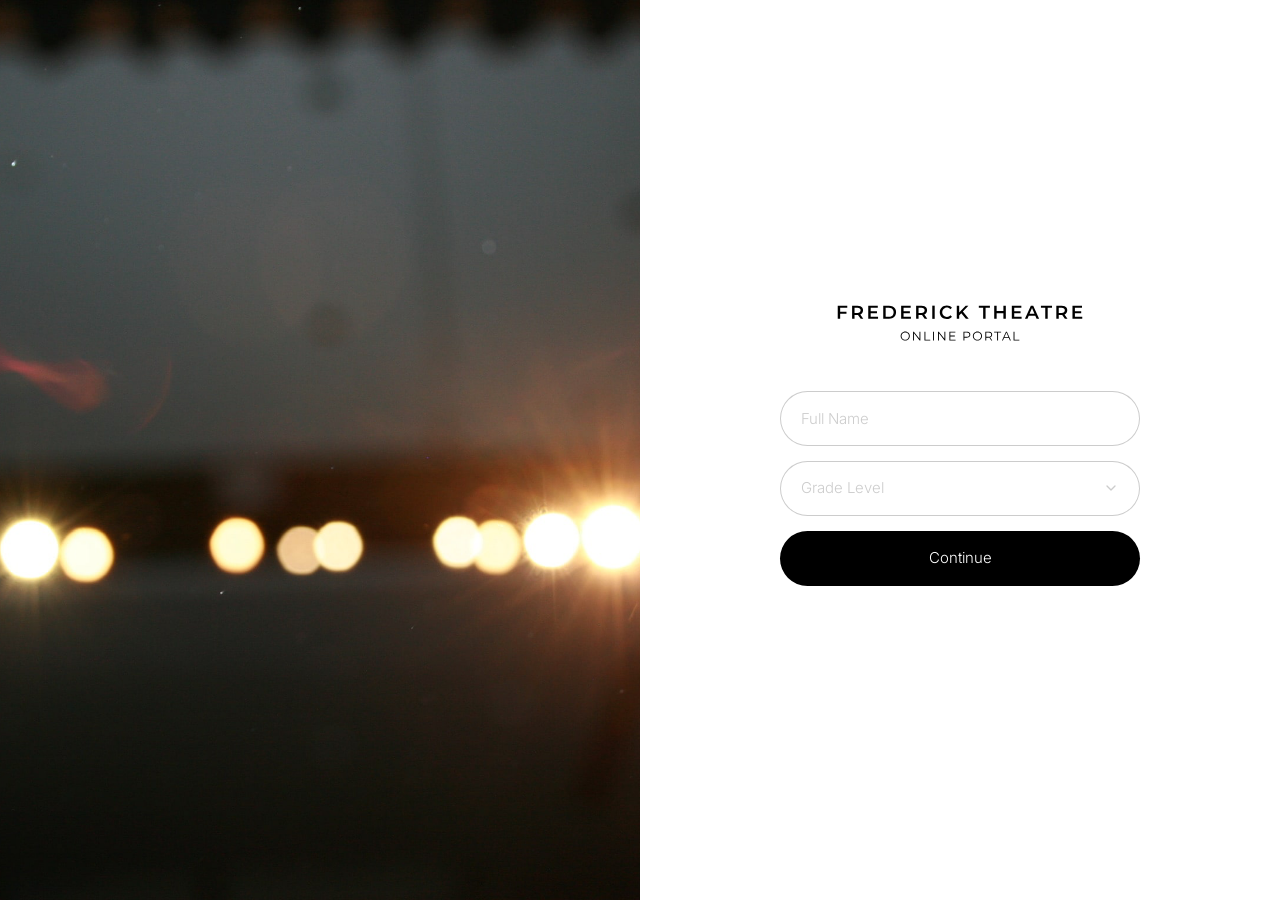
==== actors/index.html @ 8797bf6d "Ready for style" ====
<!DOCTYPE html>
<html lang="en">
<head>
    <meta charset="UTF-8">
    <meta name="viewport" content="width=device-width, initial-scale=1.0">
    <title>Frederick Theatre Online Portal</title>
    <meta name="description" content="Track being on time to performances, and see the schedule for the day">
    <link rel="stylesheet" href="../styles.css">
    <link rel="icon" type="image/svg+xml" href="https://raw.githubusercontent.com/beanboi-svg/4391/main/assets/favicon.svg">
    <meta property="og:image" content="https://raw.githubusercontent.com/beanboi-svg/4391/main/assets/open-graph.png">
    <script src="logic.js"></script>
</head>
<body>
    <div class="actor-image"></div>
    <div class="main">
        <svg width="250" height="36" viewBox="0 0 360 53" fill="none" xmlns="http://www.w3.org/2000/svg">
            <path fill-rule="evenodd" clip-rule="evenodd" d="M24.5448 13.281L24.7292 13.4799V13.0918L24.5448 13.281Z" fill="black"/>
            <path fill-rule="evenodd" clip-rule="evenodd" d="M118.807 13.281L118.991 13.4799V13.0918L118.807 13.281Z" fill="black"/>
            <path fill-rule="evenodd" clip-rule="evenodd" d="M325.203 13.281L325.387 13.4799V13.0918L325.203 13.281Z" fill="black"/>
            <path fill-rule="evenodd" clip-rule="evenodd" d="M186.463 47.5688V47.4579L186.412 47.5126L186.463 47.5688Z" fill="black"/>
            <path d="M205.692 52.3C204.727 52.3 203.83 52.1398 202.999 51.8195C202.181 51.4868 201.467 51.0248 200.856 50.4334C200.258 49.8297 199.788 49.1335 199.446 48.345C199.116 47.5441 198.951 46.6693 198.951 45.7206C198.951 44.7719 199.116 43.9033 199.446 43.1148C199.788 42.3139 200.258 41.6178 200.856 41.0264C201.467 40.4226 202.181 39.9606 202.999 39.6403C203.817 39.3076 204.715 39.1413 205.692 39.1413C206.657 39.1413 207.548 39.3076 208.366 39.6403C209.184 39.9606 209.893 40.4165 210.491 41.0079C211.101 41.5993 211.572 42.2954 211.901 43.0963C212.243 43.8971 212.414 44.7719 212.414 45.7206C212.414 46.6693 212.243 47.5441 211.901 48.345C211.572 49.1459 211.101 49.842 210.491 50.4334C209.893 51.0248 209.184 51.4868 208.366 51.8195C207.548 52.1398 206.657 52.3 205.692 52.3ZM205.692 51.0802C206.461 51.0802 207.169 50.9509 207.817 50.6921C208.476 50.4211 209.044 50.0453 209.52 49.5648C210.009 49.0719 210.387 48.5052 210.656 47.8645C210.924 47.2115 211.059 46.4969 211.059 45.7206C211.059 44.9444 210.924 44.236 210.656 43.5953C210.387 42.9423 210.009 42.3755 209.52 41.895C209.044 41.4022 208.476 41.0264 207.817 40.7676C207.169 40.4966 206.461 40.361 205.692 40.361C204.923 40.361 204.208 40.4966 203.549 40.7676C202.889 41.0264 202.315 41.4022 201.827 41.895C201.351 42.3755 200.972 42.9423 200.691 43.5953C200.423 44.236 200.288 44.9444 200.288 45.7206C200.288 46.4845 200.423 47.193 200.691 47.846C200.972 48.499 201.351 49.0719 201.827 49.5648C202.315 50.0453 202.889 50.4211 203.549 50.6921C204.208 50.9509 204.923 51.0802 205.692 51.0802Z" fill="black"/>
            <path d="M3.57179 3.99894V9.90374H12.8585V12.9532H3.57179V20.3827H0V0.977233H14.0399V3.99894H3.57179Z" fill="black"/>
            <path fill-rule="evenodd" clip-rule="evenodd" d="M29.8227 14.7092C29.5775 14.7213 29.3267 14.7274 29.0703 14.7274H24.7292V20.3827H21.1574V0.977233H29.0703C30.7738 0.977233 32.23 1.25445 33.4389 1.8089C34.6661 2.36334 35.6094 3.15803 36.2689 4.19299C36.9283 5.22795 37.258 6.45696 37.258 7.88003C37.258 9.30309 36.9283 10.5321 36.2689 11.5671C35.6094 12.5835 34.6661 13.369 33.4389 13.9234C33.3531 13.9615 33.2661 13.9981 33.1778 14.0335L37.5877 20.3827H33.7411L29.8227 14.7092ZM24.7292 13.4799V13.0918L24.5448 13.281L24.7292 13.4799ZM32.4498 10.7354C31.6622 11.4192 30.4807 11.7611 28.9055 11.7611H24.7292V4.02666H28.9055C30.4807 4.02666 31.6622 4.35932 32.4498 5.02465C33.2557 5.68998 33.6587 6.64177 33.6587 7.88003C33.6587 9.0998 33.2557 10.0516 32.4498 10.7354Z" fill="black"/>
            <path d="M48.4893 9.04435V3.99894H58.9574V0.977233H44.9175V20.3827H59.342V17.361H48.4893V12.0106H57.7759V9.04435H48.4893Z" fill="black"/>
            <path fill-rule="evenodd" clip-rule="evenodd" d="M66.9872 20.3827V0.977233H75.3946C77.4828 0.977233 79.3145 1.38382 80.8897 2.197C82.465 3.01018 83.6922 4.13755 84.5714 5.57909C85.4506 7.02064 85.8902 8.72093 85.8902 10.68C85.8902 12.6205 85.4506 14.3208 84.5714 15.7808C83.6922 17.2224 82.465 18.3497 80.8897 19.1629C79.3145 19.9761 77.4828 20.3827 75.3946 20.3827H66.9872ZM78.9664 16.5016C77.9224 17.056 76.6768 17.3332 75.2298 17.3332H70.559V4.02666H75.2298C76.6768 4.02666 77.9224 4.30388 78.9664 4.85832C80.0288 5.41276 80.8439 6.18898 81.4117 7.18698C81.9979 8.16649 82.2909 9.33081 82.2909 10.68C82.2909 12.0106 81.9979 13.1749 81.4117 14.1729C80.8439 15.1709 80.0288 15.9471 78.9664 16.5016Z" fill="black"/>
            <path d="M96.9217 9.04435V3.99894H107.39V0.977233H93.3499V20.3827H107.774V17.361H96.9217V12.0106H106.208V9.04435H96.9217Z" fill="black"/>
            <path fill-rule="evenodd" clip-rule="evenodd" d="M124.085 14.7092C123.84 14.7213 123.589 14.7274 123.332 14.7274H118.991V20.3827H115.42V0.977233H123.332C125.036 0.977233 126.492 1.25445 127.701 1.8089C128.928 2.36334 129.872 3.15803 130.531 4.19299C131.19 5.22795 131.52 6.45696 131.52 7.88003C131.52 9.30309 131.19 10.5321 130.531 11.5671C129.872 12.5835 128.928 13.369 127.701 13.9234C127.615 13.9615 127.528 13.9981 127.44 14.0335L131.85 20.3827H128.003L124.085 14.7092ZM118.991 13.4799V13.0918L118.807 13.281L118.991 13.4799ZM126.712 10.7354C125.924 11.4192 124.743 11.7611 123.168 11.7611H118.991V4.02666H123.168C124.743 4.02666 125.924 4.35932 126.712 5.02465C127.518 5.68998 127.921 6.64177 127.921 7.88003C127.921 9.0998 127.518 10.0516 126.712 10.7354Z" fill="black"/>
            <path d="M139.18 0.977233V20.3827H142.751V0.977233H139.18Z" fill="black"/>
            <path d="M156.425 19.9391C157.689 20.4196 159.054 20.6599 160.519 20.6599C162.112 20.6599 163.559 20.3827 164.86 19.8282C166.16 19.2738 167.26 18.4699 168.157 17.4164L165.849 15.1987C165.153 15.9749 164.375 16.557 163.514 16.9451C162.653 17.3148 161.719 17.4996 160.711 17.4996C159.704 17.4996 158.779 17.3333 157.936 17.0006C157.112 16.6679 156.388 16.1966 155.766 15.5868C155.161 14.9769 154.685 14.2561 154.337 13.4244C154.007 12.5928 153.842 11.6779 153.842 10.68C153.842 9.68196 154.007 8.76713 154.337 7.93547C154.685 7.10381 155.161 6.38304 155.766 5.77315C156.388 5.16327 157.112 4.69199 157.936 4.35933C158.779 4.02666 159.704 3.86033 160.711 3.86033C161.719 3.86033 162.653 4.05438 163.514 4.44249C164.375 4.81212 165.153 5.3758 165.849 6.13354L168.157 3.94349C167.26 2.87157 166.16 2.06763 164.86 1.53167C163.559 0.977233 162.122 0.700012 160.546 0.700012C159.063 0.700012 157.698 0.949511 156.453 1.44851C155.207 1.92902 154.117 2.62208 153.183 3.52766C152.249 4.41477 151.525 5.46821 151.012 6.68798C150.5 7.90775 150.243 9.23841 150.243 10.68C150.243 12.1215 150.5 13.4522 151.012 14.6719C151.525 15.8917 152.24 16.9544 153.156 17.86C154.09 18.7471 155.18 19.4401 156.425 19.9391Z" fill="black"/>
            <path d="M178.815 10.935V0.977233H175.243V20.3827H178.815V15.4114L181.878 12.2486L188.651 20.3827H192.827L184.243 9.64745L192.332 0.977233H188.321L178.815 10.935Z" fill="black"/>
            <path d="M214.081 4.02666V20.3827H217.652V4.02666H224.027V0.977233H207.706V4.02666H214.081Z" fill="black"/>
            <path d="M230.371 20.3827H233.942V12.0661H243.888V20.3827H247.46V0.977233H243.888V8.98891H233.942V0.977233H230.371V20.3827Z" fill="black"/>
            <path d="M259.849 9.04435V3.99894H270.317V0.977233H256.277V20.3827H270.702V17.361H259.849V12.0106H269.136V9.04435H259.849Z" fill="black"/>
            <path d="M284.281 0.977233L275.627 20.3827H279.308L281.213 15.8917H290.832L292.744 20.3827H296.48L287.798 0.977233H284.281ZM286.014 4.57141L289.629 13.0641H282.412L286.014 4.57141Z" fill="black"/>
            <path d="M305.525 4.02666V20.3827H309.097V4.02666H315.471V0.977233H299.151V4.02666H305.525Z" fill="black"/>
            <path fill-rule="evenodd" clip-rule="evenodd" d="M330.481 14.7092C330.236 14.7213 329.985 14.7274 329.728 14.7274H325.387V20.3827H321.815V0.977233H329.728C331.432 0.977233 332.888 1.25445 334.097 1.8089C335.324 2.36334 336.267 3.15803 336.927 4.19299C337.586 5.22795 337.916 6.45696 337.916 7.88003C337.916 9.30309 337.586 10.5321 336.927 11.5671C336.267 12.5835 335.324 13.369 334.097 13.9234C334.011 13.9615 333.924 13.9981 333.836 14.0335L338.246 20.3827H334.399L330.481 14.7092ZM325.387 13.4799V13.0918L325.203 13.281L325.387 13.4799ZM333.108 10.7354C332.32 11.4192 331.139 11.7611 329.563 11.7611H325.387V4.02666H329.563C331.139 4.02666 332.32 4.35932 333.108 5.02465C333.914 5.68998 334.317 6.64177 334.317 7.88003C334.317 9.0998 333.914 10.0516 333.108 10.7354Z" fill="black"/>
            <path d="M349.147 9.04435V3.99894H359.615V0.977233H345.575V20.3827H360V17.361H349.147V12.0106H358.434V9.04435H349.147Z" fill="black"/>
            <path fill-rule="evenodd" clip-rule="evenodd" d="M99.3645 52.3C98.3998 52.3 97.5023 52.1398 96.6719 51.8195C95.8538 51.4868 95.1394 51.0248 94.5289 50.4334C93.9305 49.8297 93.4604 49.1335 93.1185 48.345C92.7888 47.5441 92.6239 46.6693 92.6239 45.7206C92.6239 44.7719 92.7888 43.9033 93.1185 43.1148C93.4604 42.3139 93.9305 41.6178 94.5289 41.0264C95.1394 40.4226 95.8538 39.9606 96.6719 39.6403C97.4901 39.3076 98.3876 39.1413 99.3645 39.1413C100.329 39.1413 101.221 39.3076 102.039 39.6403C102.857 39.9606 103.565 40.4165 104.164 41.0079C104.774 41.5993 105.244 42.2954 105.574 43.0963C105.916 43.8971 106.087 44.7719 106.087 45.7206C106.087 46.6693 105.916 47.5441 105.574 48.345C105.244 49.1459 104.774 49.842 104.164 50.4334C103.565 51.0248 102.857 51.4868 102.039 51.8195C101.221 52.1398 100.329 52.3 99.3645 52.3ZM101.489 50.6921C100.842 50.9509 100.134 51.0802 99.3645 51.0802C98.5952 51.0802 97.8809 50.9509 97.2214 50.6921C96.562 50.4211 95.9881 50.0453 95.4997 49.5648C95.0234 49.0719 94.6449 48.499 94.364 47.846C94.0954 47.193 93.961 46.4845 93.961 45.7206C93.961 44.9444 94.0954 44.236 94.364 43.5953C94.6449 42.9423 95.0234 42.3755 95.4997 41.895C95.9881 41.4022 96.562 41.0264 97.2214 40.7676C97.8809 40.4966 98.5952 40.361 99.3645 40.361C100.134 40.361 100.842 40.4966 101.489 40.7676C102.149 41.0264 102.717 41.4022 103.193 41.895C103.681 42.3755 104.06 42.9423 104.328 43.5953C104.597 44.236 104.731 44.9444 104.731 45.7206C104.731 46.4969 104.597 47.2115 104.328 47.8645C104.06 48.5052 103.681 49.0719 103.193 49.5648C102.717 50.0453 102.149 50.4211 101.489 50.6921Z" fill="black"/>
            <path d="M110.957 39.2522V52.1891H112.312V41.6984L120.555 52.1891H121.672V39.2522H120.335V49.7444L112.074 39.2522H110.957Z" fill="black"/>
            <path d="M127.689 39.2522V52.1891H136.224V51.0063H129.044V39.2522H127.689Z" fill="black"/>
            <path d="M140.307 39.2522V52.1891H141.662V39.2522H140.307Z" fill="black"/>
            <path d="M149.021 41.6984L157.264 52.1891H158.381V39.2522H157.044V49.7444L148.783 39.2522H147.666V52.1891H149.021V41.6984Z" fill="black"/>
            <path d="M165.753 45.0368V40.435H173.19V39.2522H164.398V52.1891H173.464V51.0063H165.753V46.2012H172.384V45.0368H165.753Z" fill="black"/>
            <path d="M185.108 39.2522V52.1891H186.463V48.1047H189.907C190.994 48.1047 191.928 47.9261 192.709 47.5688C193.491 47.2115 194.089 46.7063 194.504 46.0533C194.932 45.388 195.146 44.5994 195.146 43.6877C195.146 42.7513 194.932 41.9566 194.504 41.3036C194.089 40.6383 193.491 40.1331 192.709 39.7881C191.928 39.4308 190.994 39.2522 189.907 39.2522H185.108ZM186.463 47.5688L186.412 47.5126L186.463 47.4579V47.5688ZM189.87 46.9034H186.463V40.435H189.87C191.152 40.435 192.123 40.7183 192.783 41.2851C193.454 41.8519 193.79 42.6527 193.79 43.6877C193.79 44.7103 193.454 45.505 192.783 46.0718C192.123 46.6262 191.152 46.9034 189.87 46.9034Z" fill="black"/>
            <path fill-rule="evenodd" clip-rule="evenodd" d="M217.284 52.1891V39.2522H222.083C223.17 39.2522 224.104 39.4308 224.886 39.7881C225.667 40.1331 226.265 40.6383 226.681 41.3036C227.108 41.9566 227.322 42.7513 227.322 43.6877C227.322 44.5994 227.108 45.388 226.681 46.0533C226.265 46.7063 225.667 47.2115 224.886 47.5688C224.728 47.6385 224.563 47.7012 224.393 47.7568L227.523 52.1891H226.039L223.118 48.0289C222.79 48.0671 222.445 48.0863 222.083 48.0863H218.639V52.1891H217.284ZM224.959 46.0718C224.299 46.6385 223.329 46.9219 222.046 46.9219H218.639V40.435H222.046C223.329 40.435 224.299 40.7183 224.959 41.2851C225.63 41.8519 225.966 42.6527 225.966 43.6877C225.966 44.7103 225.63 45.505 224.959 46.0718Z" fill="black"/>
            <path d="M234.665 40.435V52.1891H236.02V40.435H240.526V39.2522H230.159V40.435H234.665Z" fill="black"/>
            <path d="M247.689 39.2522L241.828 52.1891H243.238L244.771 48.7331H251.926L253.459 52.1891H254.888L249.026 39.2522H247.689ZM248.349 40.6664L251.434 47.6242H245.263L248.349 40.6664Z" fill="black"/>
            <path d="M258.84 39.2522V52.1891H267.376V51.0063H260.196V39.2522H258.84Z" fill="black"/>
        </svg>
        <div id="sign-in-state">
            <form id="signin-form" autocomplete="off">
                <div>
                    <input type="text" id="name" name="name" required placeholder="Full Name">
                </div>
                <div>
                    <select id="grade" name="grade" required>
                        <option value="">Grade Level</option>
                        <option value="9">9</option>
                        <option value="10">10</option>
                        <option value="11">11</option>
                        <option value="12">12</option>
                    </select>
                </div>
                <div>
                    <button type="submit" id="sign-in-btn">Continue</button>
                </div>
            </form>
        </div>

        <div id="schedule" style="display: none;">
            <p class="actor-welcome">Hi <span id="user-name"></span>! Lets see whats on the schedule today!</p>
            
            <h1>Today's Schedule</h1>
            <table>
                <thead>
                    <tr>
                        <th>Time</th>
                        <th>Event</th>
                    </tr>
                </thead>
                <tbody id="schedule-entries">
                </tbody>
            </table>
        </div>
    <div id="terms-section" class="terms-alert">
        <div class="alert-contain">
            <div class="alert-message">
                <p class="alert-text">To continue, you must confirm that you’ve read and understand the <span class="terms-link"><a href="/legal/terms-of-use/" target="_blank">Terms of Use</a></span>, and I agree to follow them.</p>
            </div>
            <div class="alert-button">
                <button id="agree-btn" class="alert-accept">Agree</button>
            </div>
        </div>
    </div>
</body>
</html>
---- styles.css ----
@import url("https://fonts.googleapis.com/css?family=Inter:300,400,600&display=swap");

html,
body {
    display: flex;
    height: 100%;
    width: 100%;
    margin: 0;
    padding: 0;
    font-family: 'Inter', sans-serif;
    color: black;
}

.container {
    display: flex;
    height: 100vh;
    width: 100vw;
    align-items: center;
    justify-content: center;
}

.image {
    width: 50%;
    height: 100%;
    background-image: url("./assets/asset-2-min.png");
    background-size: cover;
    background-position: center;
}

.actor-image {
    width: 50%;
    height: 100%;
    background-image: url("./assets/asset-3-min.png");
    background-size: cover;
    background-position: center;
}

.main {
    display: flex;
    height: 100%;
    width: 50%;
    flex-direction: column;
    justify-content: center;
    align-items: center;
    padding: 0;
    box-sizing: border-box;
}

.main svg {
    margin-bottom: 50px;
}

p {
    width: 360px;
    margin-top: 20px;
    padding: 0;
    font-size: 12px;
    line-height: 16px;
    font-weight: 300;
    text-align: center;
    color: black;
    text-decoration: underline;
}

p a {
    color: black;
    text-decoration: underline;
}

.signed-in-as {
    margin: 0 0 7px 0;
    padding: 0;
    font-size: 15px;
    line-height: 18px;
    font-weight: 300;
    text-align: center;
    color: black;
    text-decoration: none;
    font-family: 'Inter', sans-serif;
}

.actor-welcome {
    width: 360px;
    margin: 0 0 20px 0;
    padding: 0;
    font-size: 20px;
    line-height: 24px;
    font-weight: 400;
    text-align: center;
    color: black;
    text-decoration: none;
    font-family: 'Inter', sans-serif;
}

#user-name {
    width: 100%;
    margin: 0;
    padding: 0;
    font-size: 32px;
    line-height: 39px;
    font-weight: 500;
    text-align: center;
    color: black;
    text-decoration: none;
    font-family: 'Inter', sans-serif;
}

::placeholder {
    font-size: 15px;
    line-height: 18px;
    font-weight: 300;
    color: rgba(0, 0, 0, 0.2);
}

input,
select {
    width: 360px;
    height: 55px;
    margin-bottom: 15px;
    /* keep symmetric padding so text inside inputs is visually centered */
    padding: 0 20px;
    font-size: 15px;
    line-height: 18px;
    font-weight: 300;
    border: 1px solid rgba(0, 0, 0, 0.2);
    border-radius: 980px;
    font-family: 'Inter', sans-serif;
    outline: none;
    background-color: white;
    color: black;
}

input:focus,
select:focus {
    border-color: black;
}

select {
    color: rgba(0, 0, 0, 0.2);
    appearance: none;
    cursor: pointer;
    background-image: url("data:image/svg+xml,%3Csvg fill='none' stroke='black' stroke-opacity='0.2' stroke-width='2' stroke-linecap='round' stroke-linejoin='round' viewBox='0 0 24 24' xmlns='http://www.w3.org/2000/svg'%3E%3Cpolyline points='6 9 12 15 18 9'%3E%3C/polyline%3E%3C/svg%3E");
    background-repeat: no-repeat;
    background-position: right 20px center;
    background-size: 16px 16px;
}

select:valid {
    color: black;
}

select::-webkit-inner-spin-button,
select::-webkit-outer-spin-button {
    appearance: none;
    margin: 0;
}

select::-ms-expand {
    display: none;
}

button {
    width: 360px;
    height: 55px;
    font-size: 15px;
    line-height: 20px;
    font-weight: 300;
    color: white;
    background-color: black;
    border-radius: 980px;
    border: none;
    margin-bottom: 10px;
    cursor: pointer;
    transition: background-color 0.2s ease 0.02s;
    font-family: 'Inter', sans-serif;
}

button:hover {
    background-color: #333333;
}

#sign-in-state,
#sign-out-state {
    display: flex;
    width: 100%;
    flex-direction: column;
    align-items: center;
    justify-content: center;
    margin: 0 auto;
}

#sign-out-state {
    display: none;
}

#sign-out-state button {
    margin-top: 30px;
    padding: 12px 40px;
}

#signin-form {
    width: 360px;
    margin: 0 auto;
}

#signin-form input,
#signin-form select,
#signin-form button {
    width: 100%;
    box-sizing: border-box;
}

.terms-alert {
    position: fixed;
    top: 0;
    left: 0;
    width: 100vw;
    height: 100vh;
    display: flex;
    flex-direction: column;
    align-items: center;
    justify-content: center;
    background-color: rgba(0, 0, 0, 0.5);
    backdrop-filter: blur(5px);
    z-index: 9999;
}

.alert-contain {
    display: flex;
    width: 300px;
    flex-direction: column;
    padding: 14px;
    box-sizing: border-box;
    background-color: white;
    border-radius: 34px;
    box-shadow: 0 5px 20px rgba(0, 0, 0, 0.2);
    text-align: center;
}

.alert-message {
    width: 100%;
    padding: 0;
    box-sizing: border-box;
}

.alert-text {
    display: block;
    max-width: 100%;
    margin: 0;
    padding: 8px;
    font-size: 17px;
    line-height: 22px;
    font-weight: 300;
    letter-spacing: -0.4px;
    text-align: left;
    color: black;
    text-decoration: none;
    box-sizing: border-box;
    word-wrap: break-word;
    overflow-wrap: break-word;
    word-break: break-word;
}

.terms-link {
    text-decoration: underline;
    cursor: pointer;
}

.alert-accept {
    width: 100%;
    height: auto;
    margin-top: 10px;
    padding: 16px 13px;
    font-size: 17px;
    line-height: 22px;
    font-weight: 500;
    letter-spacing: -0.4px;
    color: white;
    background-color: black;
    border-radius: 980px;
    border: none;
    cursor: pointer;
    transition: background-color 0.2s ease 0.02s;
    box-sizing: border-box;
    font-family: 'Inter', sans-serif;
}

@media (max-width: 1000px) {
    .image, .actor-image {
        display: none;
    }

    .main {
        width: 100%;
        margin: 0 auto;
    }
}

@media (max-width: 450px) {
    svg {
        width: 360px;
        height: 36px;
    }

    input,
    select,
    button {
        width: 360px;
    }
}
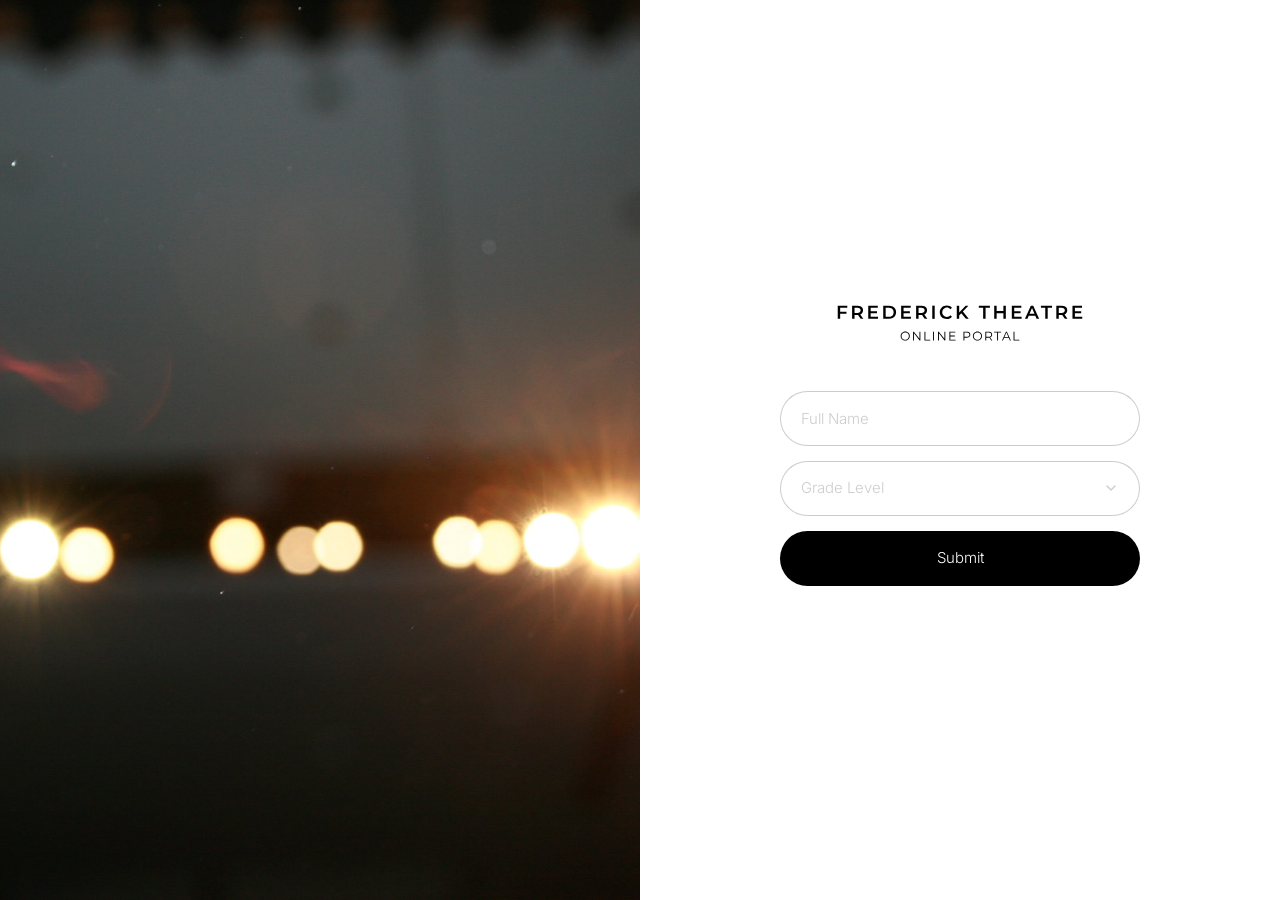
==== commit 6293f84f: "Captcha??????!" ====
--- a/actors/index.html
+++ b/actors/index.html
@@ -6,8 +6,9 @@
     <title>Frederick Theatre Online Portal</title>
     <meta name="description" content="Track being on time to performances, and see the schedule for the day">
     <link rel="stylesheet" href="../styles.css">
-    <link rel="icon" type="image/svg+xml" href="https://raw.githubusercontent.com/beanboi-svg/4391/main/assets/favicon.svg">
-    <meta property="og:image" content="https://raw.githubusercontent.com/beanboi-svg/4391/main/assets/open-graph.png">
+    <link rel="icon" type="image/svg+xml" href="https://4391.org/assets/favicon.svg">
+    <meta property="og:image" content="https://4391.org/assets/open-graph.png">
+     <script src="https://www.google.com/recaptcha/api.js"></script>
     <script src="logic.js"></script>
 </head>
 <body>
@@ -62,13 +63,16 @@
                     </select>
                 </div>
                 <div>
-                    <button type="submit" id="sign-in-btn">Continue</button>
+                    <button id="sign-in-btn" class="g-recaptcha" data-sitekey="6LdSEzIsAAAAAOcQjwRLk72vqooWo59UJ84mHP19" data-callback='onSubmit' data-action='submit'>Submit</button>
                 </div>
             </form>
         </div>
 
         <div id="schedule" style="display: none;">
             <p class="actor-welcome">Hi <span id="user-name"></span>! Lets see whats on the schedule today!</p>
+            <div style="margin-bottom:12px;">
+                <button id="sign-out-btn" type="button" class="g-recaptcha" data-sitekey="6LdSEzIsAAAAAOcQjwRLk72vqooWo59UJ84mHP19" data-callback="onSignOut" data-action="signout">Sign Out</button>
+            </div>
             
             <h1>Today's Schedule</h1>
             <table>
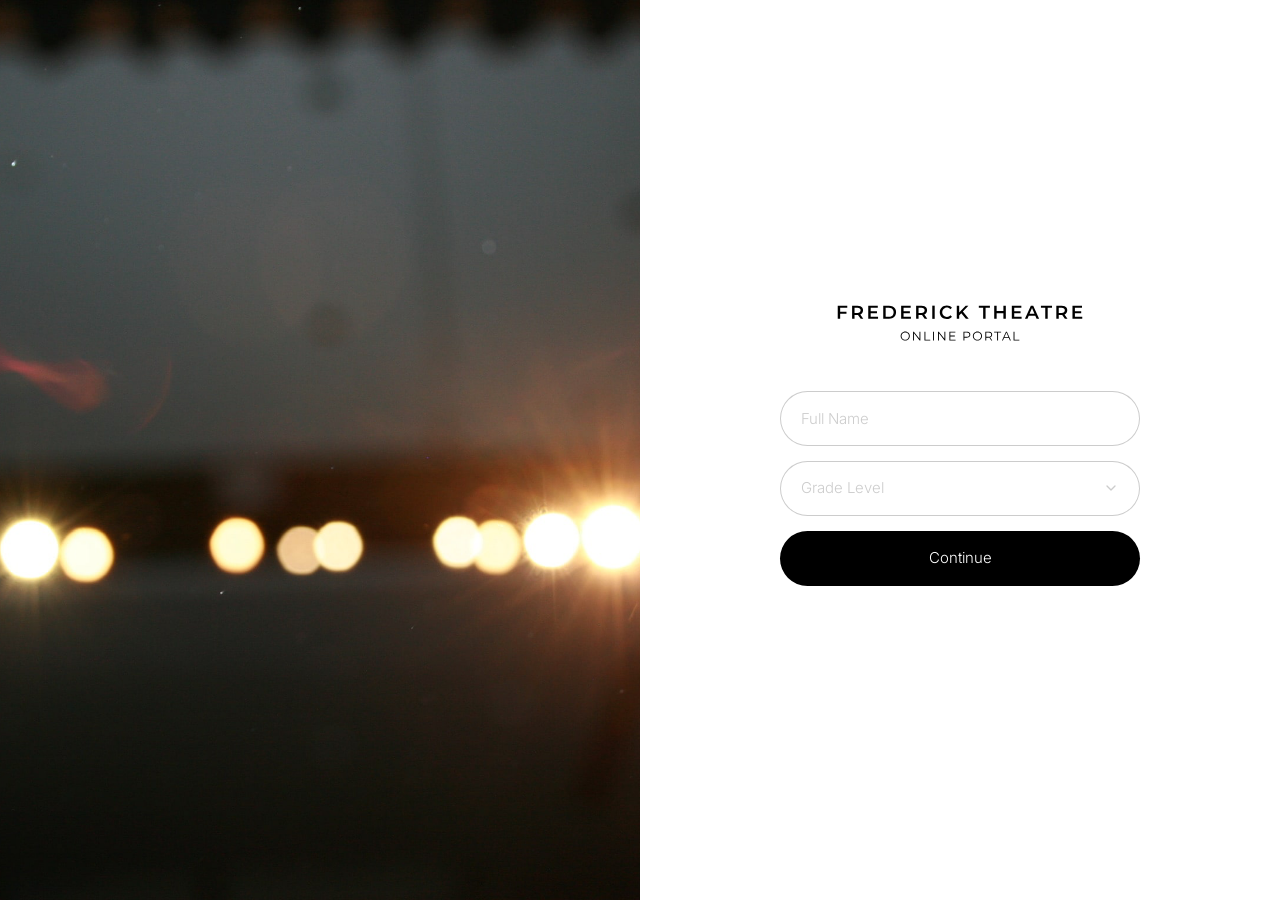
==== commit aa891bdd: "Fix captcha things and change assets from githubusercontent to 4391" ====
--- a/actors/index.html
+++ b/actors/index.html
@@ -8,7 +8,7 @@
     <link rel="stylesheet" href="../styles.css">
     <link rel="icon" type="image/svg+xml" href="https://4391.org/assets/favicon.svg">
     <meta property="og:image" content="https://4391.org/assets/open-graph.png">
-     <script src="https://www.google.com/recaptcha/api.js"></script>
+    <script src="https://www.google.com/recaptcha/api.js"></script>
     <script src="logic.js"></script>
 </head>
 <body>
@@ -63,16 +63,13 @@
                     </select>
                 </div>
                 <div>
-                    <button id="sign-in-btn" class="g-recaptcha" data-sitekey="6LdSEzIsAAAAAOcQjwRLk72vqooWo59UJ84mHP19" data-callback='onSubmit' data-action='submit'>Submit</button>
+                    <button id="sign-in-btn" class="g-recaptcha" data-sitekey="6LdSEzIsAAAAAOcQjwRLk72vqooWo59UJ84mHP19" data-callback='onSubmit' data-action='submit'>Continue</button>
                 </div>
             </form>
         </div>
 
         <div id="schedule" style="display: none;">
             <p class="actor-welcome">Hi <span id="user-name"></span>! Lets see whats on the schedule today!</p>
-            <div style="margin-bottom:12px;">
-                <button id="sign-out-btn" type="button" class="g-recaptcha" data-sitekey="6LdSEzIsAAAAAOcQjwRLk72vqooWo59UJ84mHP19" data-callback="onSignOut" data-action="signout">Sign Out</button>
-            </div>
             
             <h1>Today's Schedule</h1>
             <table>
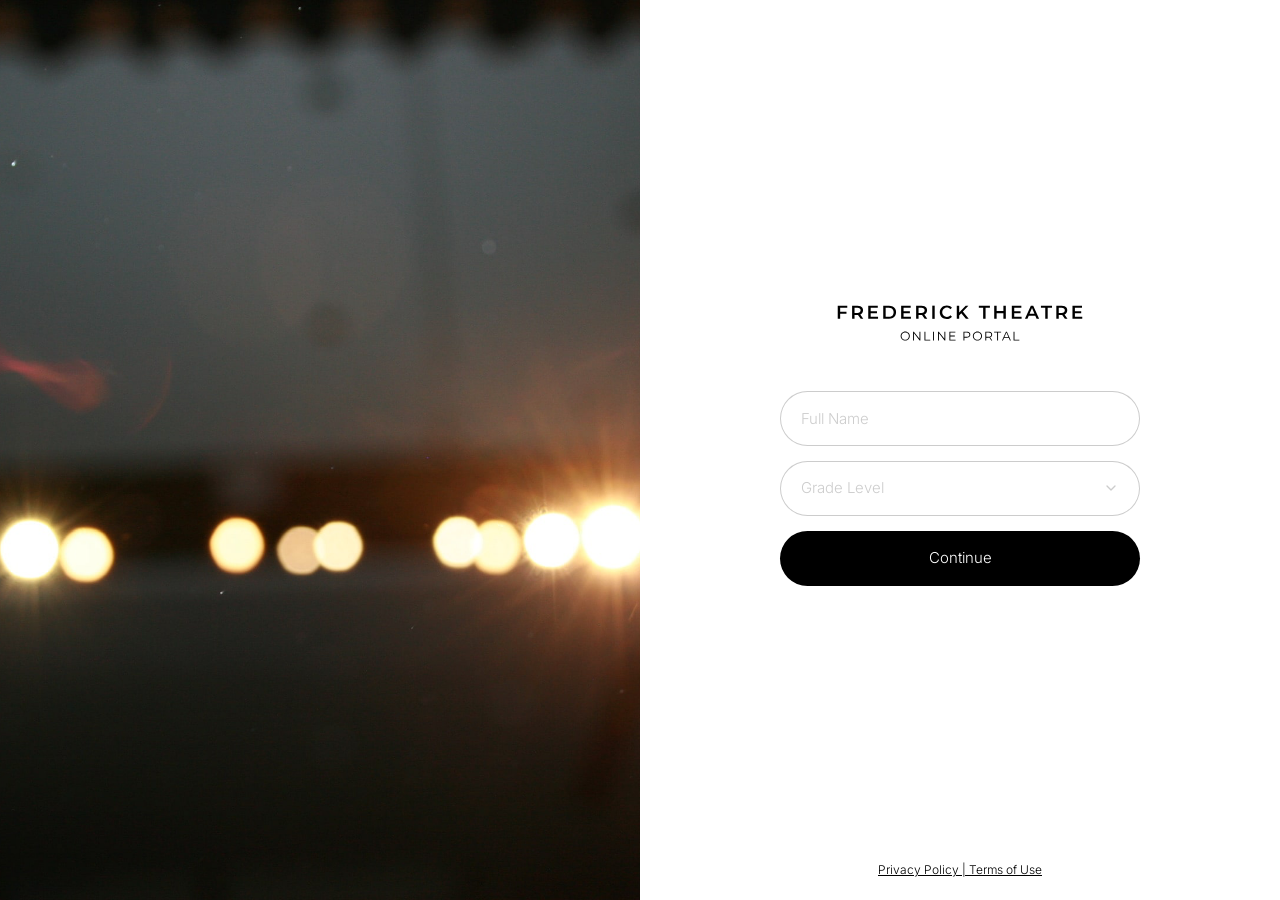
==== commit 5935ab68: "Some small changes, includes changing from ghusercontent, and legal links at bottom" ====
--- a/actors/index.html
+++ b/actors/index.html
@@ -49,7 +49,7 @@
             <path d="M258.84 39.2522V52.1891H267.376V51.0063H260.196V39.2522H258.84Z" fill="black"/>
         </svg>
         <div id="sign-in-state">
-            <form id="signin-form" autocomplete="off">
+            <form id="signin-form" autocomplete="off" method="post">
                 <div>
                     <input type="text" id="name" name="name" required placeholder="Full Name">
                 </div>
@@ -83,6 +83,8 @@
                 </tbody>
             </table>
         </div>
+        <p class="legal-text"><a href="/legal/privacy-policy/" target="_blank">Privacy Policy</a> | <a href="/legal/terms-of-use/" target="_blank">Terms of Use</a></p>
+    </div>
     <div id="terms-section" class="terms-alert">
         <div class="alert-contain">
             <div class="alert-message">
--- a/styles.css
+++ b/styles.css
@@ -103,6 +103,11 @@
     color: black;
     text-decoration: none;
     font-family: 'Inter', sans-serif;
+}
+
+.legal-text {
+    position: absolute;
+    bottom: 10px;
 }
 
 ::placeholder {
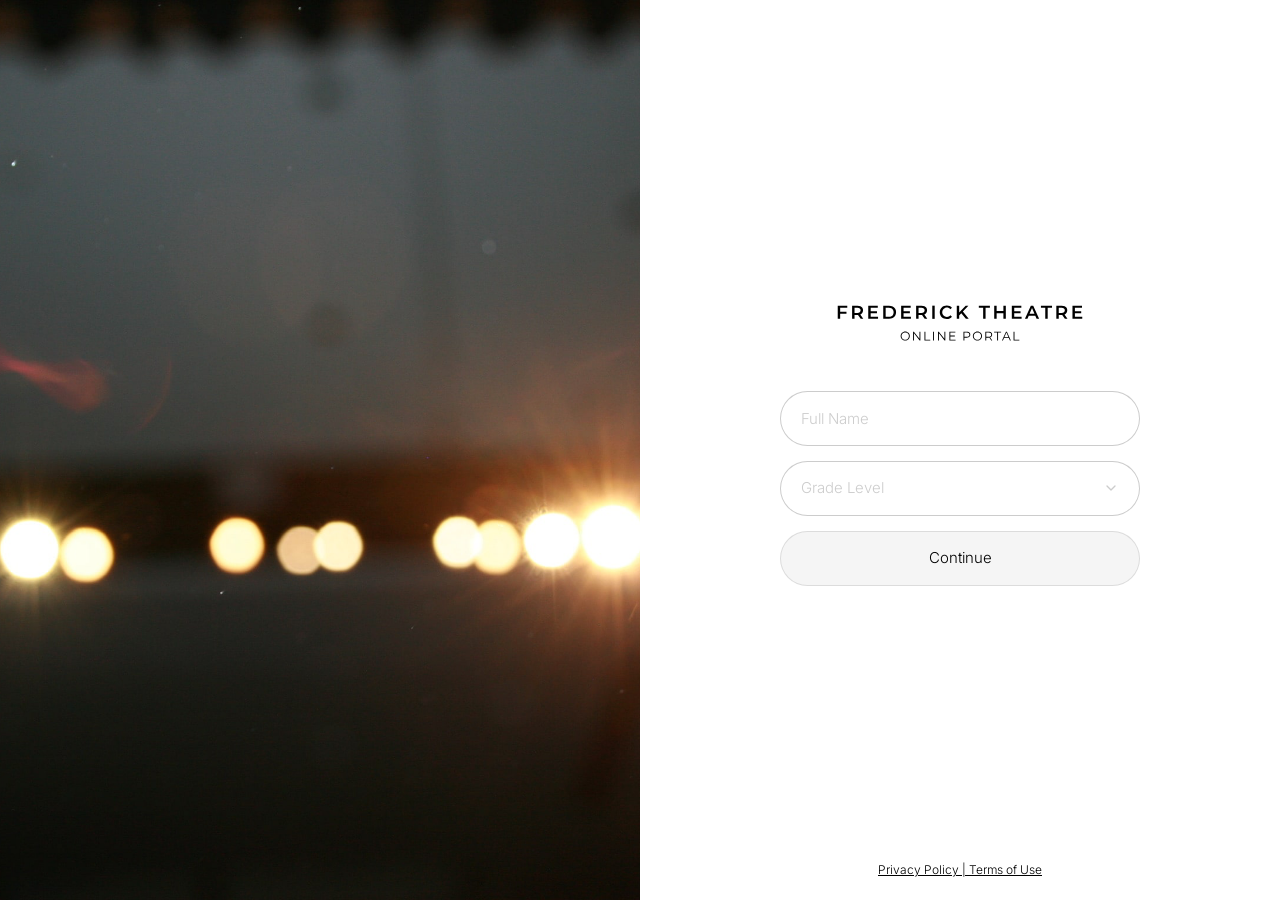
==== commit ce4129f9: "Enhance schedule layout and styling; improve welcome message formatting" ====
--- a/actors/index.html
+++ b/actors/index.html
@@ -69,7 +69,7 @@
         </div>
 
         <div id="schedule" style="display: none;">
-            <p class="actor-welcome">Hi <span id="user-name"></span>! Lets see whats on the schedule today!</p>
+            <p class="actor-welcome">Hi <span id="user-name"></span>! Let's see what's on the schedule today.</p>
             
             <h1>Today's Schedule</h1>
             <table>
--- a/styles.css
+++ b/styles.css
@@ -35,6 +35,51 @@
     background-position: center;
 }
 
+.logo {
+    width: 250px;
+    margin-bottom: 36px;
+}
+
+h2 {
+    margin: 0 0 20px;
+    text-align: center;
+    font-weight: 400;
+}
+
+.buttons {
+    display: flex;
+    flex-direction: row;
+    gap: 12px;
+    width: 320px;
+}
+
+.buttons button {
+    width: auto;
+    min-width: 160px;
+    margin-bottom: 0;
+    padding: 0 24px;
+    background-color: #F5F5F5;
+    border: 1px solid rgba(0, 0, 0, 0.1);
+    color: black;
+    transition: background-color 0.16s ease, border-color 0.16s ease, transform 0.16s ease;
+}
+
+.buttons button:hover {
+    background-color: #EFEFEF;
+    border-color: rgba(0, 0, 0, 0.2);
+    transform: translateY(-1px);
+}
+
+.buttons button:active {
+    transform: translateY(0);
+}
+
+@media (max-width: 768px) {
+    .buttons {
+        flex-direction: column;
+    }
+}
+
 .main {
     display: flex;
     height: 100%;
@@ -75,8 +120,6 @@
     font-weight: 300;
     text-align: center;
     color: black;
-    text-decoration: none;
-    font-family: 'Inter', sans-serif;
 }
 
 .actor-welcome {
@@ -88,8 +131,73 @@
     font-weight: 400;
     text-align: center;
     color: black;
-    text-decoration: none;
-    font-family: 'Inter', sans-serif;
+}
+
+#schedule {
+    width: min(680px, 92vw);
+    margin: 0 auto;
+    display: flex;
+    flex-direction: column;
+    align-items: center;
+    gap: 10px;
+}
+
+#schedule .actor-welcome {
+    width: 100%;
+    margin: 0;
+    font-size: 16px;
+    line-height: 24px;
+    font-weight: 400;
+    color: rgba(0, 0, 0, 0.72);
+}
+
+#schedule h1 {
+    margin: 4px 0 6px;
+    font-size: 36px;
+    line-height: 42px;
+    letter-spacing: -0.02em;
+    font-weight: 600;
+    text-align: center;
+}
+
+#schedule table {
+    width: 100%;
+    border-collapse: collapse;
+    border: 1px solid rgba(0, 0, 0, 0.12);
+    border-radius: 18px;
+    overflow: hidden;
+    background: #ffffff;
+}
+
+#schedule thead {
+    background: #f5f5f5;
+}
+
+#schedule th,
+#schedule td {
+    padding: 14px 16px;
+    text-align: left;
+    border-bottom: 1px solid rgba(0, 0, 0, 0.08);
+}
+
+#schedule th {
+    font-size: 12px;
+    line-height: 16px;
+    letter-spacing: 0.08em;
+    text-transform: uppercase;
+    font-weight: 600;
+    color: rgba(0, 0, 0, 0.62);
+}
+
+#schedule td {
+    font-size: 15px;
+    line-height: 22px;
+    font-weight: 400;
+    color: black;
+}
+
+#schedule tbody tr:last-child td {
+    border-bottom: none;
 }
 
 #user-name {
@@ -101,8 +209,6 @@
     font-weight: 500;
     text-align: center;
     color: black;
-    text-decoration: none;
-    font-family: 'Inter', sans-serif;
 }
 
 .legal-text {
@@ -122,7 +228,6 @@
     width: 360px;
     height: 55px;
     margin-bottom: 15px;
-    /* keep symmetric padding so text inside inputs is visually centered */
     padding: 0 20px;
     font-size: 15px;
     line-height: 18px;
@@ -154,12 +259,6 @@
     color: black;
 }
 
-select::-webkit-inner-spin-button,
-select::-webkit-outer-spin-button {
-    appearance: none;
-    margin: 0;
-}
-
 select::-ms-expand {
     display: none;
 }
@@ -170,18 +269,19 @@
     font-size: 15px;
     line-height: 20px;
     font-weight: 300;
-    color: white;
-    background-color: black;
+    color: black;
+    background-color: #F5F5F5;
     border-radius: 980px;
-    border: none;
+    border: 1px solid rgba(0, 0, 0, 0.1);
     margin-bottom: 10px;
     cursor: pointer;
-    transition: background-color 0.2s ease 0.02s;
+    transition: background-color 0.16s ease, border-color 0.16s ease;
     font-family: 'Inter', sans-serif;
 }
 
 button:hover {
-    background-color: #333333;
+    background-color: #EFEFEF;
+    border-color: rgba(0, 0, 0, 0.2);
 }
 
 #sign-in-state,
@@ -275,17 +375,18 @@
     width: 100%;
     height: auto;
     margin-top: 10px;
+    margin-bottom: 0px;
     padding: 16px 13px;
     font-size: 17px;
     line-height: 22px;
     font-weight: 500;
     letter-spacing: -0.4px;
-    color: white;
-    background-color: black;
+    color: black;
+    background-color: #F5F5F5;
     border-radius: 980px;
-    border: none;
+    border: 1px solid rgba(0, 0, 0, 0.1);
     cursor: pointer;
-    transition: background-color 0.2s ease 0.02s;
+    transition: background-color 0.16s ease, border-color 0.16s ease;
     box-sizing: border-box;
     font-family: 'Inter', sans-serif;
 }
@@ -312,4 +413,14 @@
     button {
         width: 360px;
     }
-}
+
+    #schedule h1 {
+        font-size: 30px;
+        line-height: 36px;
+    }
+
+    #schedule th,
+    #schedule td {
+        padding: 12px 12px;
+    }
+}
